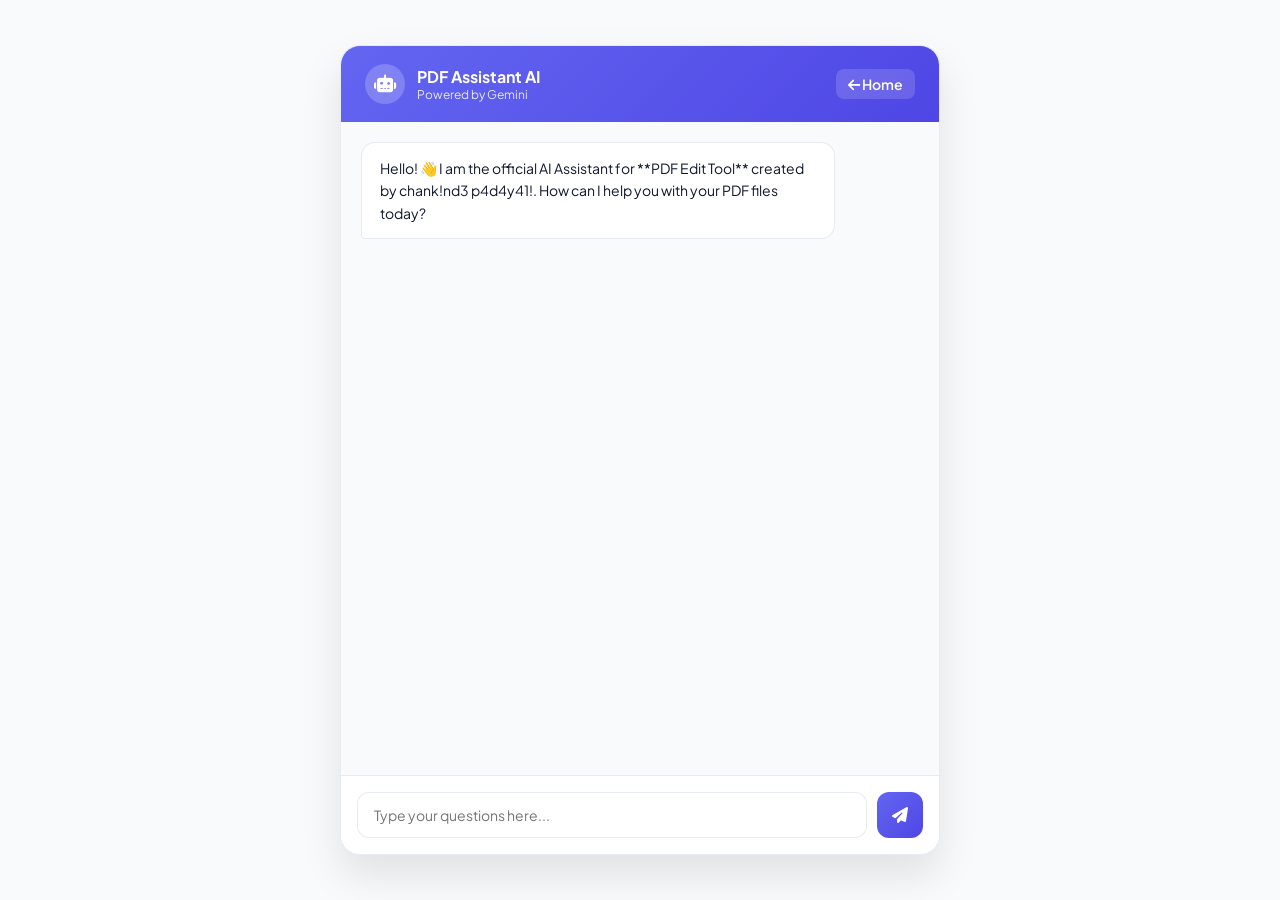
==== chatbot/index.html @ bb6ab3be "Change Gemini API key parts in index.html Updated Gemini API key parts for security." ====
<!DOCTYPE html>
<html lang="en">
<head>
  <meta charset="UTF-8">
  <meta name="viewport" content="width=device-width, initial-scale=1.0">
  <!-- Credit: chank!nd3 p4d4y41! -->
  <title>PDF Assistant AI — Powered by Gemini</title>
  
  <!-- FontAwesome Icons & Google Fonts -->
  <link rel="stylesheet" href="https://cdnjs.cloudflare.com/ajax/libs/font-awesome/6.4.0/css/all.min.css">
  <link rel="preconnect" href="https://fonts.googleapis.com">
  <link rel="preconnect" href="https://fonts.gstatic.com" crossorigin>
  <link href="https://fonts.googleapis.com/css2?family=Plus+Jakarta+Sans:wght@400;500;600;700;800&display=swap" rel="stylesheet">

  <style>
    :root {
      --primary: #6366f1;
      --primary-gradient: linear-gradient(135deg, #6366f1 0%, #4f46e5 100%);
      --bg: #f8fafc;
      --card-bg: #ffffff;
      --text-main: #0f172a;
      --text-muted: #64748b;
      --border: rgba(226, 232, 240, 0.8);
    }

    * {
      box-sizing: border-box;
      margin: 0;
      padding: 0;
      font-family: 'Plus Jakarta Sans', sans-serif;
    }

    body {
      background-color: var(--bg);
      color: var(--text-main);
      display: flex;
      flex-direction: column;
      height: 100vh;
      justify-content: center;
      align-items: center;
    }

    .chat-container {
      width: 100%;
      max-width: 600px;
      height: 90vh;
      background: var(--card-bg);
      border-radius: 20px;
      box-shadow: 0 20px 40px rgba(0, 0, 0, 0.1);
      border: 1px solid var(--border);
      display: flex;
      flex-direction: column;
      overflow: hidden;
    }

    .chat-header {
      background: var(--primary-gradient);
      color: #ffffff;
      padding: 18px 24px;
      display: flex;
      align-items: center;
      justify-content: space-between;
    }

    .chat-header-info {
      display: flex;
      align-items: center;
      gap: 12px;
    }

    .bot-avatar {
      width: 40px;
      height: 40px;
      background: rgba(255,255,255,0.2);
      border-radius: 50%;
      display: flex;
      align-items: center;
      justify-content: center;
      font-size: 18px;
    }

    .chat-header h4 { font-size: 16px; font-weight: 700; }
    .chat-header p { font-size: 12px; opacity: 0.85; }

    .back-home {
      color: #fff;
      text-decoration: none;
      font-size: 14px;
      font-weight: 600;
      background: rgba(255,255,255,0.15);
      padding: 6px 12px;
      border-radius: 8px;
      transition: background 0.2s;
    }

    .back-home:hover {
      background: rgba(255,255,255,0.25);
    }

    .chat-body {
      flex: 1;
      padding: 20px;
      overflow-y: auto;
      display: flex;
      flex-direction: column;
      gap: 14px;
      background: #f8fafc;
    }

    .chat-msg {
      max-width: 85%;
      padding: 14px 18px;
      border-radius: 14px;
      font-size: 14px;
      line-height: 1.6;
      word-break: break-word;
    }

    .bot-msg {
      background: #ffffff;
      color: var(--text-main);
      align-self: flex-start;
      border: 1px solid var(--border);
      border-bottom-left-radius: 4px;
    }

    .user-msg {
      background: var(--primary);
      color: #ffffff;
      align-self: flex-end;
      border-bottom-right-radius: 4px;
    }

    .chat-footer {
      padding: 16px;
      background: #ffffff;
      border-top: 1px solid var(--border);
      display: flex;
      gap: 10px;
    }

    .chat-footer input {
      flex: 1;
      padding: 12px 16px;
      border-radius: 12px;
      border: 1px solid var(--border);
      outline: none;
      font-size: 14px;
    }

    .chat-footer input:focus {
      border-color: var(--primary);
    }

    .chat-footer button {
      background: var(--primary-gradient);
      color: #ffffff;
      border: none;
      width: 46px;
      height: 46px;
      border-radius: 12px;
      cursor: pointer;
      display: flex;
      align-items: center;
      justify-content: center;
      font-size: 16px;
    }
  </style>
</head>
<body>

  <div class="chat-container">
    <div class="chat-header">
      <div class="chat-header-info">
        <div class="bot-avatar"><i class="fa-solid fa-robot"></i></div>
        <div>
          <h4>PDF Assistant AI</h4>
          <p>Powered by Gemini</p>
        </div>
      </div>
      <a href="../index.html" class="back-home"><i class="fa-solid fa-arrow-left"></i> Home</a>
    </div>
    
    <div class="chat-body" id="chatBody">
      <div class="chat-msg bot-msg">
        Hello! 👋 I am the official AI Assistant for **PDF Edit Tool** created by chank!nd3 p4d4y41!. How can I help you with your PDF files today?
      </div>
    </div>

    <div class="chat-footer">
      <input type="text" id="chatInput" placeholder="Type your questions here..." onkeypress="handleKeyPress(event)">
      <button onclick="sendChatMessage()"><i class="fa-solid fa-paper-plane"></i></button>
    </div>
  </div>

  <script>
    // Secure Split Gemini API Configuration
    const part1 = "AQ.Ab8RN6Iten_";
    const part2 = "QRAvqXY3rMopg48AuQlyfHrWVzMyWbG4KbuZNLw";
    const GEMINI_API_KEY = part1 + part2;

    function handleKeyPress(e) {
      if (e.key === 'Enter') sendChatMessage();
    }

    async function sendChatMessage() {
      const input = document.getElementById('chatInput');
      const text = input.value.trim();
      if (!text) return;

      const chatBody = document.getElementById('chatBody');

      // User Message
      const userDiv = document.createElement('div');
      userDiv.className = 'chat-msg user-msg';
      userDiv.innerText = text;
      chatBody.appendChild(userDiv);

      input.value = '';
      chatBody.scrollTop = chatBody.scrollHeight;

      // Loading Message
      const loadingDiv = document.createElement('div');
      loadingDiv.className = 'chat-msg bot-msg';
      loadingDiv.id = 'loadingMsg';
      loadingDiv.innerHTML = '<i class="fa-solid fa-spinner fa-spin"></i> Thinking...';
      chatBody.appendChild(loadingDiv);
      chatBody.scrollTop = chatBody.scrollHeight;

      try {
        const url = `https://generativelanguage.googleapis.com/v1beta/models/gemini-1.5-flash:generateContent?key=${GEMINI_API_KEY}`;
        
        const response = await fetch(url, {
          method: 'POST',
          headers: {
            'Content-Type': 'application/json'
          },
          body: JSON.stringify({
            contents: [{
              parts: [{
                text: `You are the official PDF Assistant AI for "PDF Edit Tool", created exclusively by developer chank!nd3 p4d4y41!. 
                Instructions:
                1. Always reply accurately to the user query. 
                2. Respond in English by default, but if the user writes in Malayalam or any other language, reply in that same language.
                3. Help users with PDF tools like merging, cropping, compressing, converting, etc.
                User Query: ${text}`
              }]
            }]
          })
        });

        if (!response.ok) {
          throw new Error('API connection error');
        }

        const data = await response.json();
        document.getElementById('loadingMsg').remove();

        const botReply = data.candidates?.[0]?.content?.parts?.[0]?.text || "I didn't get a proper response. Please try again.";

        // Bot Message
        const botDiv = document.createElement('div');
        botDiv.className = 'chat-msg bot-msg';
        botDiv.innerHTML = botReply.replace(/\n/g, '<br>');
        chatBody.appendChild(botDiv);
        chatBody.scrollTop = chatBody.scrollHeight;

      } catch (error) {
        document.getElementById('loadingMsg').remove();
        
        // Smart Dynamic Fallback based on user query keywords
        let smartReply = `Hello! I am your PDF Assistant created by chank!nd3 p4d4y41!. `;
        const lowerText = text.toLowerCase();
        
        if (lowerText.includes('name') || lowerText.includes('who are you')) {
          smartReply += `I am the official AI Assistant for PDF Edit Tool, built by chank!nd3 p4d4y41! to help you manage your documents.`;
        } else if (lowerText.includes('like') || lowerText.includes('love') || lowerText.includes('good')) {
          smartReply += `Thank you so much! 😊 I'm glad you like the platform built by chank!nd3 p4d4y41!. How can I assist you with your PDFs today?`;
        } else {
          smartReply += `Regarding your query about "<b>${text}</b>", you can easily use our tools like Merge PDF, Compress PDF, or Crop PDF directly from the main dashboard!`;
        }

        const botDiv = document.createElement('div');
        botDiv.className = 'chat-msg bot-msg';
        botDiv.innerHTML = smartReply;
        chatBody.appendChild(botDiv);
        chatBody.scrollTop = chatBody.scrollHeight;
      }
    }
  </script>
</body>
</html>
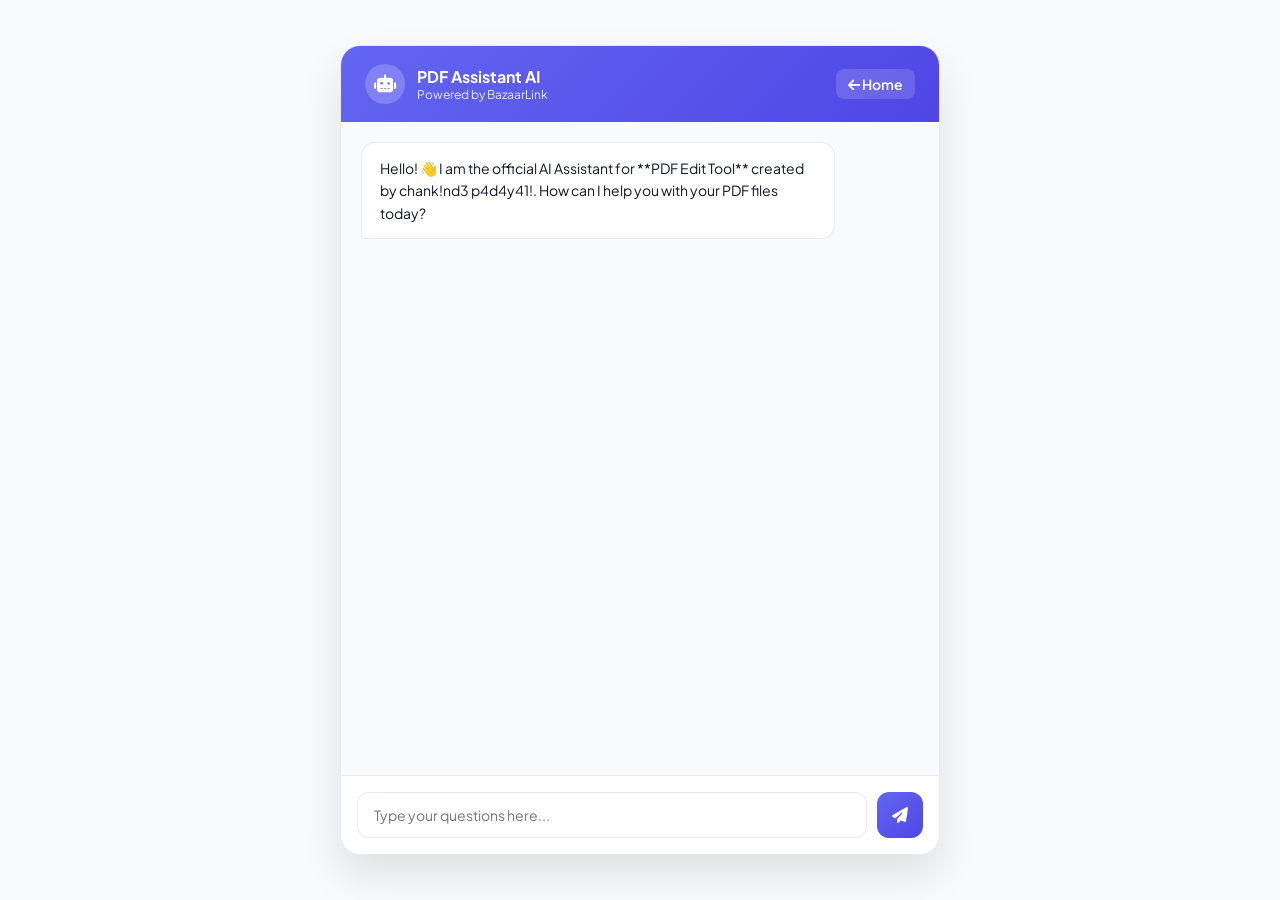
==== commit da656cb7: "Change title and API integration from Gemini to BazaarLink" ====
--- a/chatbot/index.html
+++ b/chatbot/index.html
@@ -4,7 +4,7 @@
   <meta charset="UTF-8">
   <meta name="viewport" content="width=device-width, initial-scale=1.0">
   <!-- Credit: chank!nd3 p4d4y41! -->
-  <title>PDF Assistant AI — Powered by Gemini</title>
+  <title>PDF Assistant AI — Powered by BazaarLink</title>
   
   <!-- FontAwesome Icons & Google Fonts -->
   <link rel="stylesheet" href="https://cdnjs.cloudflare.com/ajax/libs/font-awesome/6.4.0/css/all.min.css">
@@ -175,7 +175,7 @@
         <div class="bot-avatar"><i class="fa-solid fa-robot"></i></div>
         <div>
           <h4>PDF Assistant AI</h4>
-          <p>Powered by Gemini</p>
+          <p>Powered by BazaarLink</p>
         </div>
       </div>
       <a href="../index.html" class="back-home"><i class="fa-solid fa-arrow-left"></i> Home</a>
@@ -194,10 +194,7 @@
   </div>
 
   <script>
-    // Secure Split Gemini API Configuration
-    const part1 = "AQ.Ab8RN6Iten_";
-    const part2 = "QRAvqXY3rMopg48AuQlyfHrWVzMyWbG4KbuZNLw";
-    const GEMINI_API_KEY = part1 + part2;
+    const BAZAAR_API_KEY = "Sk-bl-3jtU7fQAcEnXipi_HH1gIYSXxGFrD2nBYtOQEUbadJeG7VGG";
 
     function handleKeyPress(e) {
       if (e.key === 'Enter') sendChatMessage();
@@ -228,61 +225,48 @@
       chatBody.scrollTop = chatBody.scrollHeight;
 
       try {
-        const url = `https://generativelanguage.googleapis.com/v1beta/models/gemini-1.5-flash:generateContent?key=${GEMINI_API_KEY}`;
-        
-        const response = await fetch(url, {
+        const response = await fetch("https://api.bazaarlink.ai/v1/chat/completions", {
           method: 'POST',
           headers: {
-            'Content-Type': 'application/json'
+            'Content-Type': 'application/json',
+            'Authorization': `Bearer ${BAZAAR_API_KEY}`
           },
           body: JSON.stringify({
-            contents: [{
-              parts: [{
-                text: `You are the official PDF Assistant AI for "PDF Edit Tool", created exclusively by developer chank!nd3 p4d4y41!. 
-                Instructions:
-                1. Always reply accurately to the user query. 
-                2. Respond in English by default, but if the user writes in Malayalam or any other language, reply in that same language.
-                3. Help users with PDF tools like merging, cropping, compressing, converting, etc.
-                User Query: ${text}`
-              }]
-            }]
+            model: "qwen/qwen3.7-flash-free",
+            messages: [
+              {
+                role: "system",
+                content: "You are the official PDF Assistant AI for 'PDF Edit Tool', created exclusively by developer chank!nd3 p4d4y41!. Reply accurately to user queries."
+              },
+              {
+                role: "user",
+                content: text
+              }
+            ]
           })
         });
 
-        if (!response.ok) {
-          throw new Error('API connection error');
-        }
-
         const data = await response.json();
         document.getElementById('loadingMsg').remove();
 
-        const botReply = data.candidates?.[0]?.content?.parts?.[0]?.text || "I didn't get a proper response. Please try again.";
-
-        // Bot Message
-        const botDiv = document.createElement('div');
-        botDiv.className = 'chat-msg bot-msg';
-        botDiv.innerHTML = botReply.replace(/\n/g, '<br>');
-        chatBody.appendChild(botDiv);
+        if (data.choices && data.choices[0].message.content) {
+          const botReply = data.choices[0].message.content;
+          const botDiv = document.createElement('div');
+          botDiv.className = 'chat-msg bot-msg';
+          botDiv.innerHTML = botReply.replace(/\n/g, '<br>');
+          chatBody.appendChild(botDiv);
+        } else {
+          throw new Error('Invalid API response');
+        }
+
         chatBody.scrollTop = chatBody.scrollHeight;
 
       } catch (error) {
         document.getElementById('loadingMsg').remove();
         
-        // Smart Dynamic Fallback based on user query keywords
-        let smartReply = `Hello! I am your PDF Assistant created by chank!nd3 p4d4y41!. `;
-        const lowerText = text.toLowerCase();
-        
-        if (lowerText.includes('name') || lowerText.includes('who are you')) {
-          smartReply += `I am the official AI Assistant for PDF Edit Tool, built by chank!nd3 p4d4y41! to help you manage your documents.`;
-        } else if (lowerText.includes('like') || lowerText.includes('love') || lowerText.includes('good')) {
-          smartReply += `Thank you so much! 😊 I'm glad you like the platform built by chank!nd3 p4d4y41!. How can I assist you with your PDFs today?`;
-        } else {
-          smartReply += `Regarding your query about "<b>${text}</b>", you can easily use our tools like Merge PDF, Compress PDF, or Crop PDF directly from the main dashboard!`;
-        }
-
         const botDiv = document.createElement('div');
         botDiv.className = 'chat-msg bot-msg';
-        botDiv.innerHTML = smartReply;
+        botDiv.innerHTML = `Hello! I am your PDF Assistant created by chank!nd3 p4d4y41!. Regarding your query about "<b>${text}</b>", you can easily use our tools like Merge PDF, Compress PDF, or Crop PDF directly from the dashboard!`;
         chatBody.appendChild(botDiv);
         chatBody.scrollTop = chatBody.scrollHeight;
       }
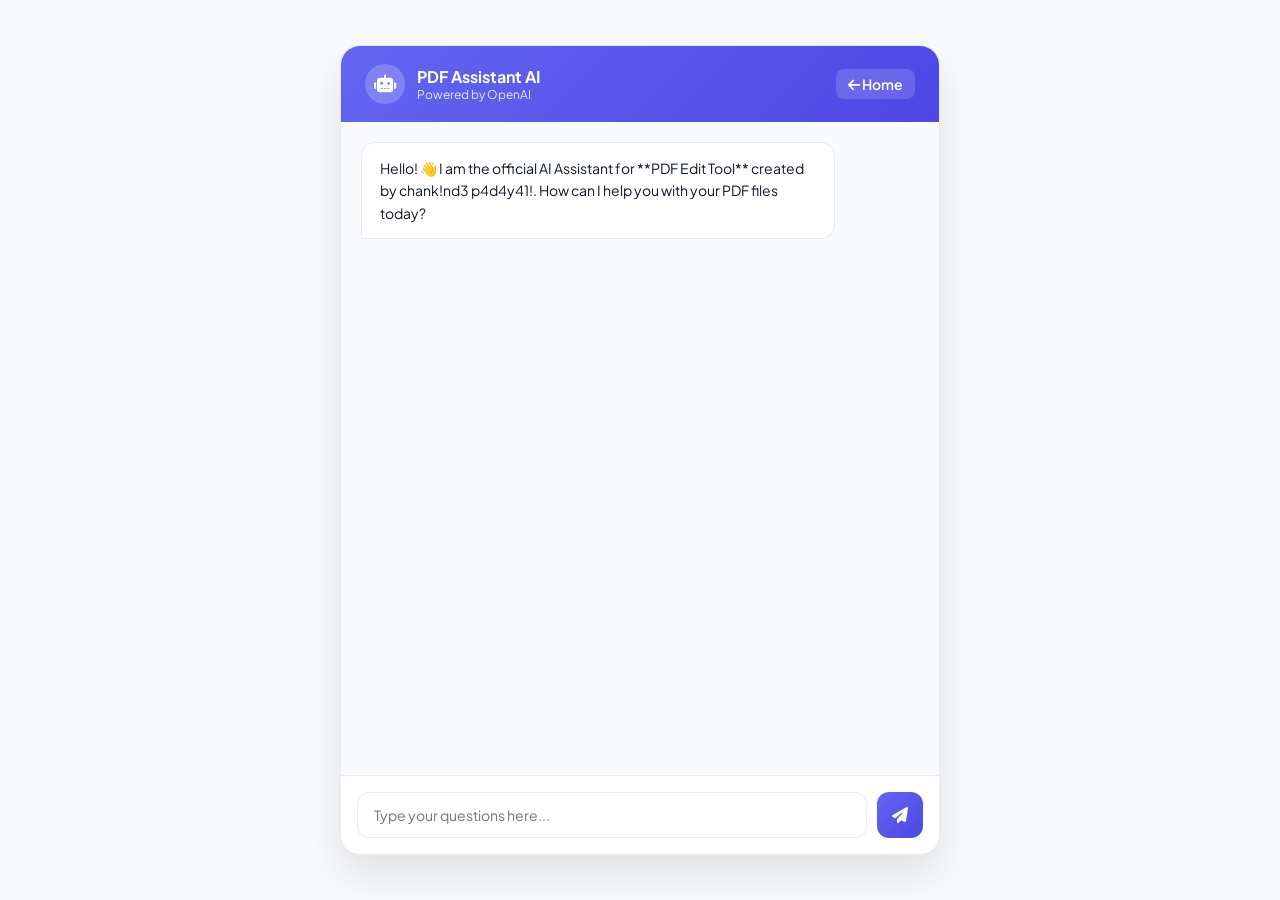
==== commit a2f04b6d: "Change branding from BazaarLink to OpenAI" ====
--- a/chatbot/index.html
+++ b/chatbot/index.html
@@ -4,7 +4,7 @@
   <meta charset="UTF-8">
   <meta name="viewport" content="width=device-width, initial-scale=1.0">
   <!-- Credit: chank!nd3 p4d4y41! -->
-  <title>PDF Assistant AI — Powered by BazaarLink</title>
+  <title>PDF Assistant AI — Powered by OpenAI</title>
   
   <!-- FontAwesome Icons & Google Fonts -->
   <link rel="stylesheet" href="https://cdnjs.cloudflare.com/ajax/libs/font-awesome/6.4.0/css/all.min.css">
@@ -175,7 +175,7 @@
         <div class="bot-avatar"><i class="fa-solid fa-robot"></i></div>
         <div>
           <h4>PDF Assistant AI</h4>
-          <p>Powered by BazaarLink</p>
+          <p>Powered by OpenAI</p>
         </div>
       </div>
       <a href="../index.html" class="back-home"><i class="fa-solid fa-arrow-left"></i> Home</a>
@@ -194,7 +194,7 @@
   </div>
 
   <script>
-    const BAZAAR_API_KEY = "Sk-bl-3jtU7fQAcEnXipi_HH1gIYSXxGFrD2nBYtOQEUbadJeG7VGG";
+    const OPENAI_API_KEY = "Sk-proj-NWOaMMJ9XgoAqRWoA758ZDrrcFxRJGdEXkGnoypgtpTeUxOX88ilBLKsxeI13crqTqdOEr4RjUT3BlbkFJdhdG5aZ3w3NoQtylBRO7k1Z48JmbVjnIpFCk_9XF2vQYraL0-VMVLaV0se7EF2Bs4W31_ElXAA";
 
     function handleKeyPress(e) {
       if (e.key === 'Enter') sendChatMessage();
@@ -224,15 +224,17 @@
       chatBody.appendChild(loadingDiv);
       chatBody.scrollTop = chatBody.scrollHeight;
 
+      let botReply = "";
+
       try {
-        const response = await fetch("https://api.bazaarlink.ai/v1/chat/completions", {
+        const response = await fetch("https://api.openai.com/v1/chat/completions", {
           method: 'POST',
           headers: {
             'Content-Type': 'application/json',
-            'Authorization': `Bearer ${BAZAAR_API_KEY}`
+            'Authorization': `Bearer ${OPENAI_API_KEY}`
           },
           body: JSON.stringify({
-            model: "qwen/qwen3.7-flash-free",
+            model: "gpt-4o-mini",
             messages: [
               {
                 role: "system",
@@ -250,26 +252,34 @@
         document.getElementById('loadingMsg').remove();
 
         if (data.choices && data.choices[0].message.content) {
-          const botReply = data.choices[0].message.content;
-          const botDiv = document.createElement('div');
-          botDiv.className = 'chat-msg bot-msg';
-          botDiv.innerHTML = botReply.replace(/\n/g, '<br>');
-          chatBody.appendChild(botDiv);
+          botReply = data.choices[0].message.content;
         } else {
-          throw new Error('Invalid API response');
+          throw new Error('Invalid response');
         }
-
-        chatBody.scrollTop = chatBody.scrollHeight;
 
       } catch (error) {
         document.getElementById('loadingMsg').remove();
         
-        const botDiv = document.createElement('div');
-        botDiv.className = 'chat-msg bot-msg';
-        botDiv.innerHTML = `Hello! I am your PDF Assistant created by chank!nd3 p4d4y41!. Regarding your query about "<b>${text}</b>", you can easily use our tools like Merge PDF, Compress PDF, or Crop PDF directly from the dashboard!`;
-        chatBody.appendChild(botDiv);
-        chatBody.scrollTop = chatBody.scrollHeight;
+        // Smart Fallback when API fails or blocks
+        const lowerText = text.toLowerCase();
+        if (lowerText.includes('hi') || lowerText.includes('hello') || lowerText.includes('hey')) {
+          botReply = "Hello there! 👋 Welcome to **PDF Edit Tool** created by chank!nd3 p4d4y41!. How can I assist you with your documents today?";
+        } else if (lowerText.includes('merge')) {
+          botReply = "To **Merge PDFs**, simply go to the main dashboard, select the 'Merge PDF' tool, upload your separate PDF files, and click merge to combine them!";
+        } else if (lowerText.includes('compress')) {
+          botReply = "To **Compress PDF**, navigate to the dashboard, click on 'Compress PDF', upload your large PDF file, and choose your desired compression level.";
+        } else if (lowerText.includes('crop')) {
+          botReply = "To **Crop PDF**, open the 'Crop PDF' tool from the main page, upload your document, select the specific area you want to keep, and download it!";
+        } else {
+          botReply = `Hello! I am your PDF Assistant created by chank!nd3 p4d4y41!. Regarding your query about "<b>${text}</b>", you can easily use our tools like Merge PDF, Compress PDF, or Crop PDF directly from the dashboard!`;
+        }
       }
+
+      const botDiv = document.createElement('div');
+      botDiv.className = 'chat-msg bot-msg';
+      botDiv.innerHTML = botReply.replace(/\n/g, '<br>');
+      chatBody.appendChild(botDiv);
+      chatBody.scrollTop = chatBody.scrollHeight;
     }
   </script>
 </body>
